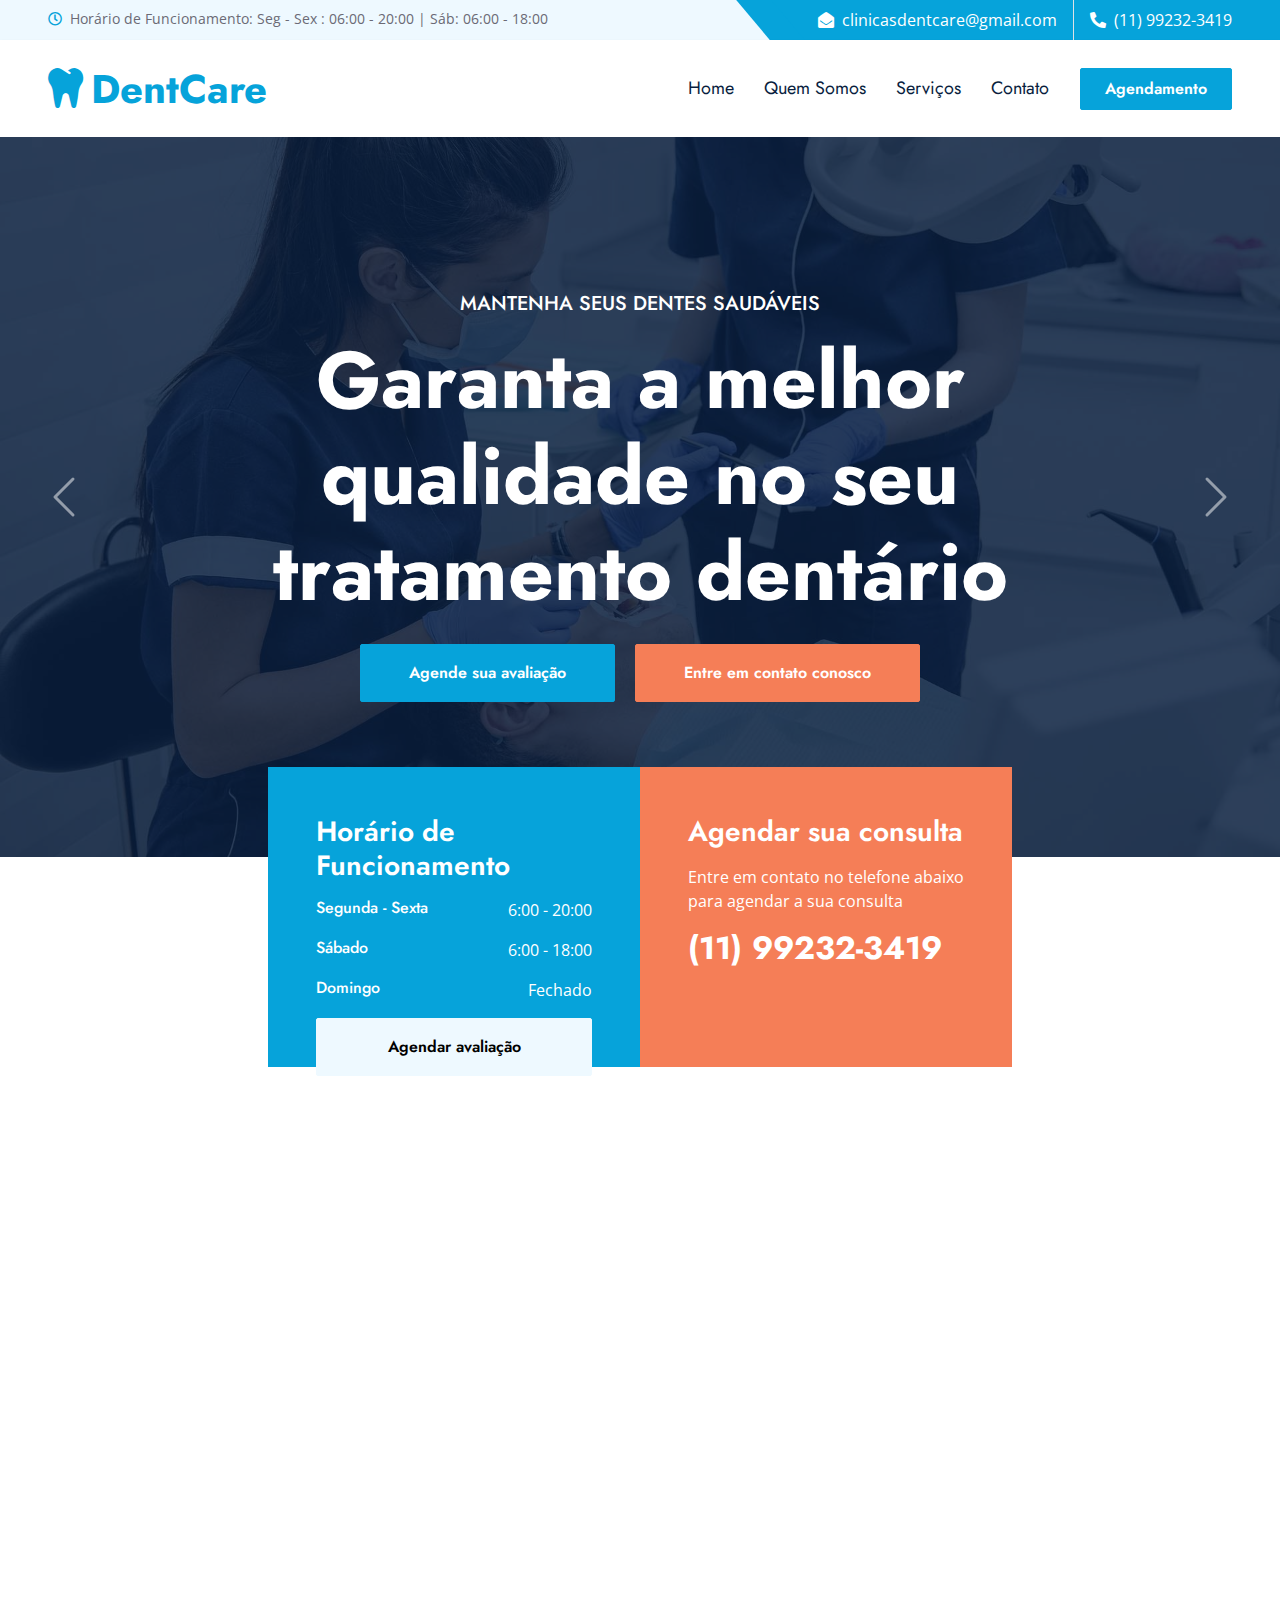
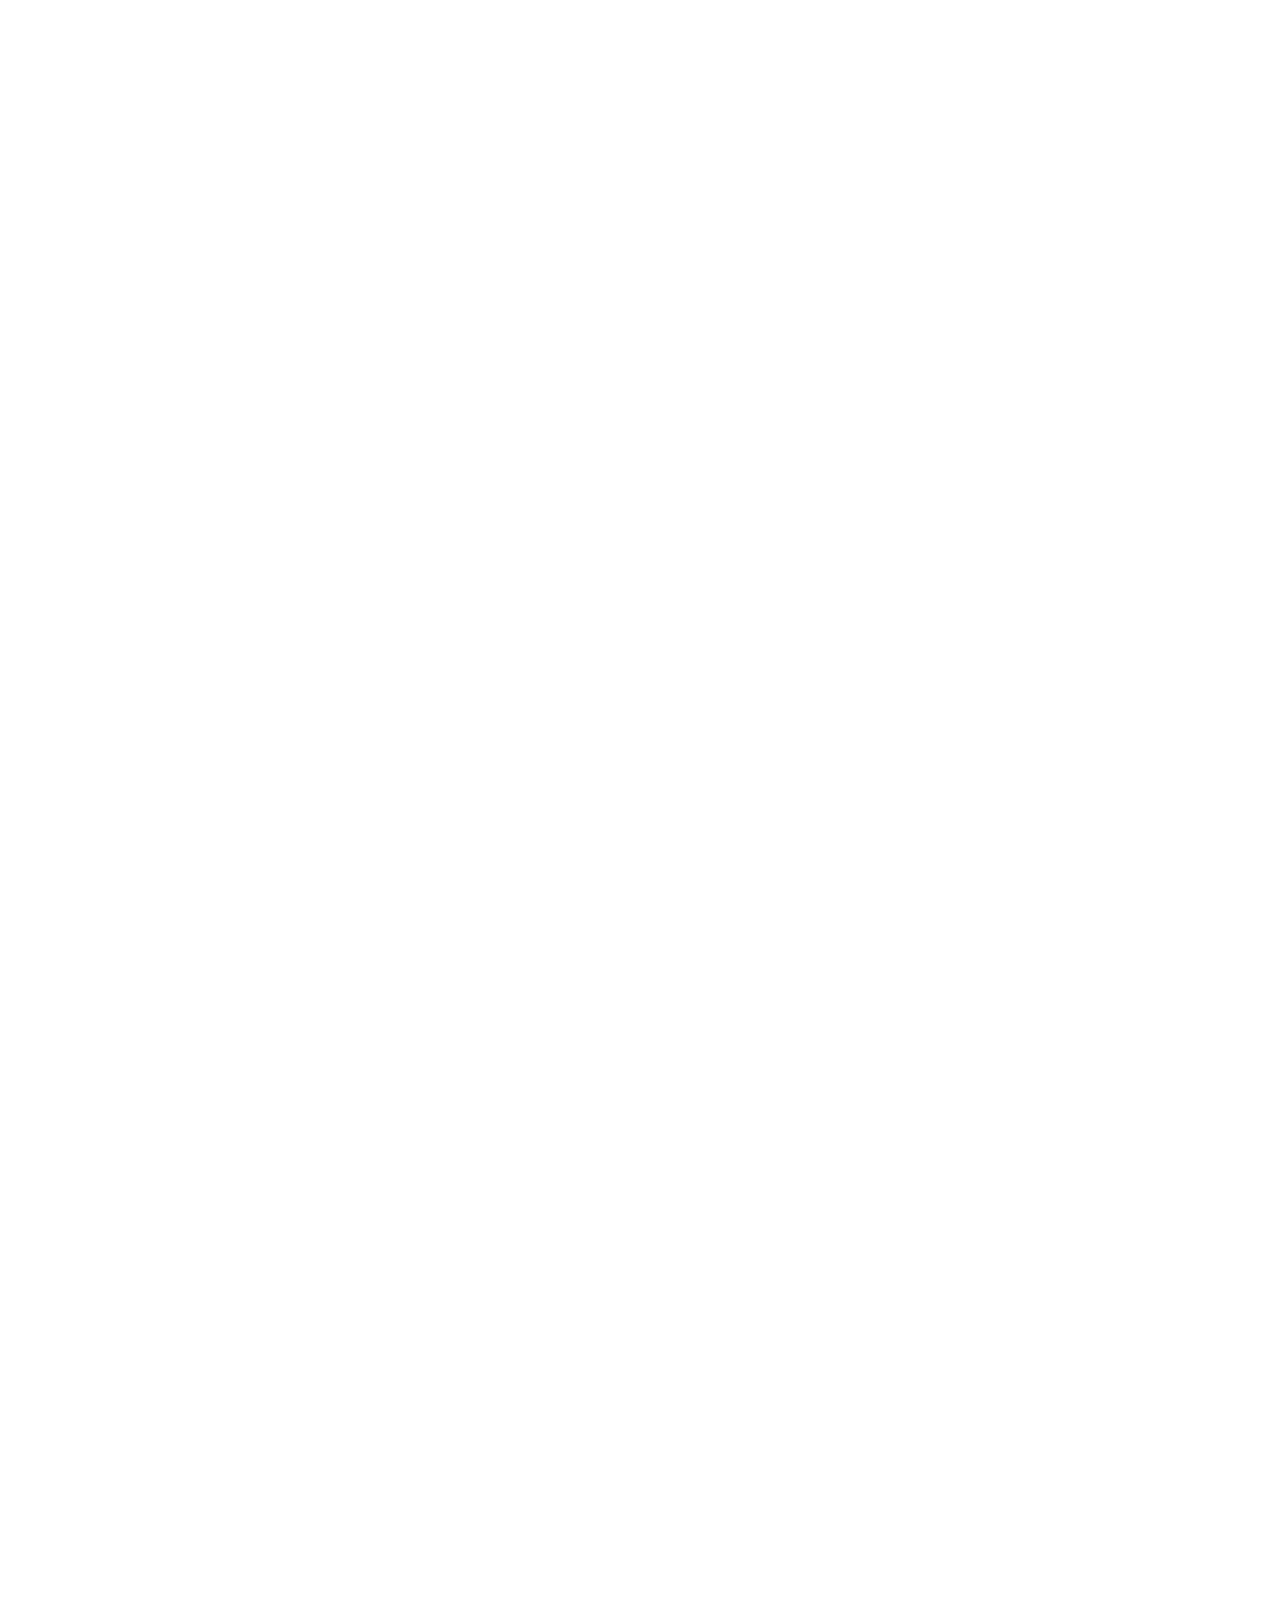
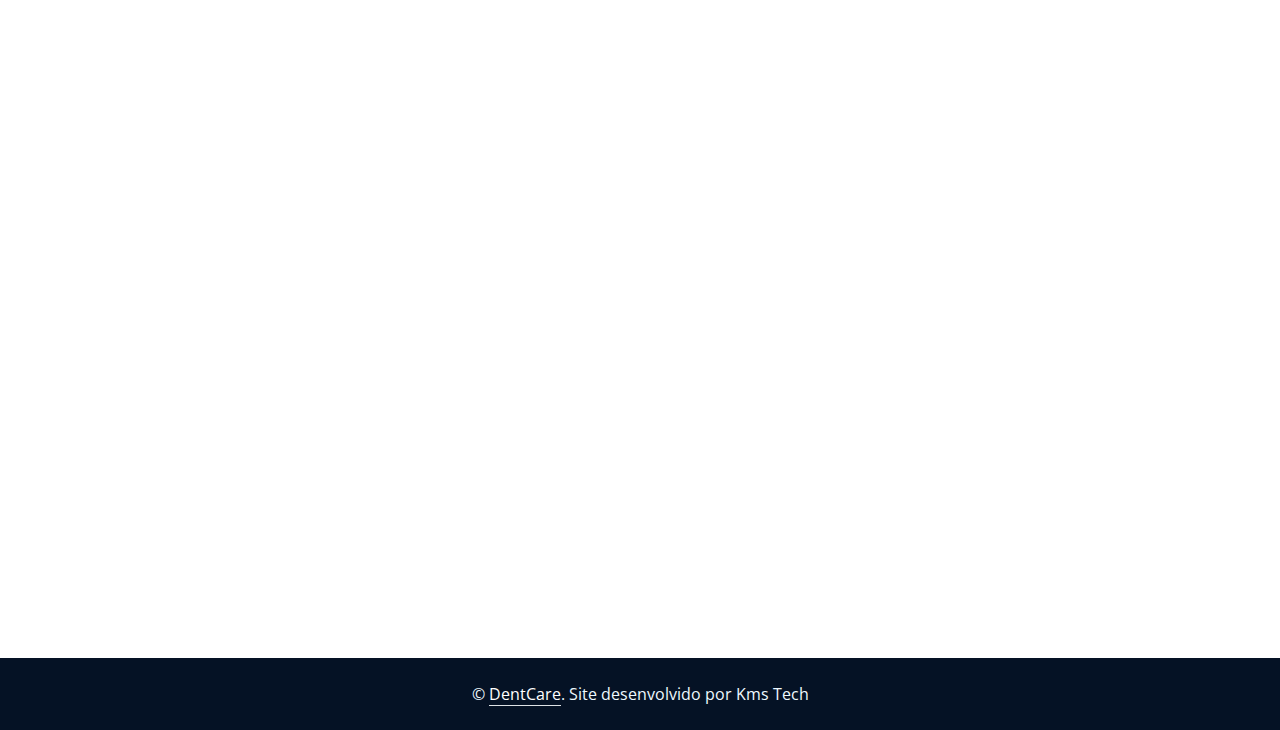
==== index.html @ 5cb548e7 "primeiro projeto" ====
<!DOCTYPE html>
<html lang="en">

<head>
    <meta charset="utf-8">
    <title>DentCare - Clínica Odontológica</title>
    <meta content="width=device-width, initial-scale=1.0" name="viewport">
    <meta content="Free HTML Templates" name="keywords">
    <meta content="Free HTML Templates" name="description">

    <!-- Favicon -->
    <link href="img/favicon.ico" rel="icon">

    <!-- Google Web Fonts -->
    <link rel="preconnect" href="https://fonts.gstatic.com">
    <link
        href="https://fonts.googleapis.com/css2?family=Jost:wght@500;600;700&family=Open+Sans:wght@400;600&display=swap"
        rel="stylesheet">

    <!-- Icon Font Stylesheet -->
    <link href="https://cdnjs.cloudflare.com/ajax/libs/font-awesome/5.10.0/css/all.min.css" rel="stylesheet">
    <link href="https://cdn.jsdelivr.net/npm/bootstrap-icons@1.4.1/font/bootstrap-icons.css" rel="stylesheet">

    <!-- Libraries Stylesheet -->
    <link href="lib/owlcarousel/assets/owl.carousel.min.css" rel="stylesheet">
    <link href="lib/animate/animate.min.css" rel="stylesheet">
    <link href="lib/tempusdominus/css/tempusdominus-bootstrap-4.min.css" rel="stylesheet" />
    <link href="lib/twentytwenty/twentytwenty.css" rel="stylesheet" />

    <!-- Customized Bootstrap Stylesheet -->
    <link href="css/bootstrap.min.css" rel="stylesheet">

    <!-- Template Stylesheet -->
    <link href="css/style.css" rel="stylesheet">
</head>

<body>
    <!-- Spinner Start -->
    <div id="spinner"
        class="show bg-white position-fixed translate-middle w-100 vh-100 top-50 start-50 d-flex align-items-center justify-content-center">
        <div class="spinner-grow text-primary m-1" role="status">
            <span class="sr-only">Loading...</span>
        </div>
        <div class="spinner-grow text-dark m-1" role="status">
            <span class="sr-only">Loading...</span>
        </div>
        <div class="spinner-grow text-secondary m-1" role="status">
            <span class="sr-only">Loading...</span>
        </div>
    </div>
    <!-- Spinner End -->


    <!-- Topbar Start -->
    <div class="container-fluid bg-light ps-5 pe-0 d-none d-lg-block">
        <div class="row gx-0">
            <div class="col-md-6 text-center text-lg-start mb-2 mb-lg-0">
                <div class="d-inline-flex align-items-center">
                    <small class="py-2"><i class="far fa-clock text-primary me-2"></i>Horário de Funcionamento: Seg -
                        Sex : 06:00 - 20:00 | Sáb: 06:00 - 18:00 </small>
                </div>
            </div>
            <div class="col-md-6 text-center text-lg-end">
                <div class="position-relative d-inline-flex align-items-center bg-primary text-white top-shape px-5">
                    <div class="me-3 pe-3 border-end py-2">
                        <p class="m-0"><i class="fa fa-envelope-open me-2"></i>clinicasdentcare@gmail.com</p>
                    </div>
                    <div class="py-2">
                        <p class="m-0"><i class="fa fa-phone-alt me-2"></i>(11) 99232-3419</p>
                    </div>
                </div>
            </div>
        </div>
    </div>
    <!-- Topbar End -->


    <!-- Navbar Start -->
    <nav class="navbar navbar-expand-lg bg-white navbar-light shadow-sm px-5 py-3 py-lg-0">
        <a href="index.html" class="navbar-brand p-0">
            <h1 class="m-0 text-primary"><i class="fa fa-tooth me-2"></i>DentCare</h1>
        </a>
        <button class="navbar-toggler" type="button" data-bs-toggle="collapse" data-bs-target="#navbarCollapse">
            <span class="navbar-toggler-icon"></span>
        </button>
        <div class="collapse navbar-collapse" id="navbarCollapse">
            <div class="navbar-nav ms-auto py-0">
                <a href="index.html" class="nav-item nav-link">Home</a>
                <a href="quemsomos.html" class="nav-item nav-link active">Quem Somos</a>
                <a href="servicos.html" class="nav-item nav-link">Serviços</a>
                <a href="contato.html" class="nav-item nav-link">Contato</a>
            </div>
            <a href="agendamento.html" class="btn btn-primary py-2 px-4 ms-3">Agendamento</a>
        </div>
    </nav>
    <!-- Navbar End -->


    <!-- Full Screen Search Start -->
    <div class="modal fade" id="searchModal" tabindex="-1">
        <div class="modal-dialog modal-fullscreen">
            <div class="modal-content" style="background: rgba(9, 30, 62, .7);">
                <div class="modal-header border-0">
                    <button type="button" class="btn bg-white btn-close" data-bs-dismiss="modal"
                        aria-label="Close"></button>
                </div>
                <div class="modal-body d-flex align-items-center justify-content-center">
                    <div class="input-group" style="max-width: 600px;">
                        <input type="text" class="form-control bg-transparent border-primary p-3"
                            placeholder="Type search keyword">
                        <button class="btn btn-primary px-4"><i class="bi bi-search"></i></button>
                    </div>
                </div>
            </div>
        </div>
    </div>
    <!-- Full Screen Search End -->


    <!-- Carousel Start -->
    <div class="container-fluid p-0">
        <div id="header-carousel" class="carousel slide carousel-fade" data-bs-ride="carousel">
            <div class="carousel-inner">
                <div class="carousel-item active">
                    <img class="w-100" src="img/carousel-1.jpg" alt="Image">
                    <div class="carousel-caption d-flex flex-column align-items-center justify-content-center">
                        <div class="p-3" style="max-width: 900px;">
                            <h5 class="text-white text-uppercase mb-3 animated slideInDown">Mantenha seus dentes
                                saudáveis</h5>
                            <h1 class="display-1 text-white mb-md-4 animated zoomIn">Garanta a melhor qualidade no seu
                                tratamento dentário</h1>
                            <a href="agendamento.html"
                                class="btn btn-primary py-md-3 px-md-5 me-3 animated slideInLeft">Agende sua avaliação
                            </a>
                            <a href="./contato.html" class="btn btn-secondary py-md-3 px-md-5 animated slideInRight">Entre em contato
                                conosco</a>
                        </div>
                    </div>
                </div>
                <div class="carousel-item">
                    <img class="w-100" src="img/carousel-2.jpg" alt="Image">
                    <div class="carousel-caption d-flex flex-column align-items-center justify-content-center">
                        <div class="p-3" style="max-width: 900px;">
                            <h5 class="text-white text-uppercase mb-3 animated slideInDown">Seu sorriso é a nossa
                                prioridade!</h5>
                            <h1 class="display-1 text-white mb-md-4 animated zoomIn">Leve uma vida mais plena e repleta
                                de bem-estar e saúde</h1>
                            <a href="agendamento.html"
                                class="btn btn-primary py-md-3 px-md-5 me-3 animated slideInLeft">Agende sua
                                avaliação</a>
                            <a href="./contato.html" class="btn btn-secondary py-md-3 px-md-5 animated slideInRight">Entre em contato
                                conosco</a>
                        </div>
                    </div>
                </div>
            </div>
            <button class="carousel-control-prev" type="button" data-bs-target="#header-carousel" data-bs-slide="prev">
                <span class="carousel-control-prev-icon" aria-hidden="true"></span>
                <span class="visually-hidden">Previous</span>
            </button>
            <button class="carousel-control-next" type="button" data-bs-target="#header-carousel" data-bs-slide="next">
                <span class="carousel-control-next-icon" aria-hidden="true"></span>
                <span class="visually-hidden">Next</span>
            </button>
        </div>
    </div>
    <!-- Carousel End -->


    <!-- Banner Start -->
    <div class="container-fluid banner mb-5">
        <div class="container">
            <div class="row gx-0">
                <div class="col-lg-4 wow zoomIn" data-wow-delay="0.1s">
                    <div class="bg-primary d-flex flex-column p-5" style="height: 300px;">
                        <h3 class="text-white mb-3">Horário de Funcionamento</h3>
                        <div class="d-flex justify-content-between text-white mb-3">
                            <h6 class="text-white mb-0">Segunda - Sexta</h6>
                            <p class="mb-0"> 6:00 - 20:00</p>
                        </div>
                        <div class="d-flex justify-content-between text-white mb-3">
                            <h6 class="text-white mb-0">Sábado</h6>
                            <p class="mb-0"> 6:00 - 18:00</p>
                        </div>
                        <div class="d-flex justify-content-between text-white mb-3">
                            <h6 class="text-white mb-0">Domingo</h6>
                            <p class="mb-0"> Fechado</p>
                        </div>
                        <a class="btn btn-light py-md-3 px-md-5 animated slideInRight" href="">Agendar avaliação</a>
                    </div>
                </div>

                <div class="col-lg-4 wow zoomIn" data-wow-delay="0.6s">
                    <div class="bg-secondary d-flex flex-column p-5" style="height: 300px;">
                        <h3 class="text-white mb-3">Agendar sua consulta</h3>
                        <p class="text-white">
                            Entre em contato no telefone abaixo
                            para agendar a sua consulta</p>
                        <h2 class="text-white mb-0">(11) 99232-3419</h2>
                    </div>
                </div>
            </div>
        </div>
    </div>
    <!-- Banner Start -->










    



    <!-- Offer Start -->
    <div class="container-fluid bg-offer my-5 py-5 wow fadeInUp" data-wow-delay="0.1s">
        <div class="container py-5">
            <div class="row justify-content-center">
                <div class="col-lg-7 wow zoomIn" data-wow-delay="0.6s">
                    <div class="offer-text text-center rounded p-5">
                        <h1 class="display-5 text-white">Qual a importância de realizar uma avaliação odontológica?
                        </h1>
                        <p class="text-white mb-4">A avaliação odontológica é importante, pois ela consegue diagnosticar
                            cáries, gengivites, tumores, cistos, doenças periodontais, problemas ósseos e até câncer
                            bucal e outras lesões.

                            Além disso, também é possível verificar a necessidade de utilização de aparelho ortodôntico
                            e restaurações. É durante a consulta que o profissional poderá avaliar
                            como são cuidados de higiene bucal do paciente e quais medidas adicionais devem ser tomadas.
                        </p>
                        <a href="agendamento.html" class="btn btn-dark py-3 px-5 me-3">Agendar Avaliação</a>
                        <a href="servicos.html" class="btn btn-light py-3 px-5">Nossos Serviços</a>
                    </div>
                </div>
            </div>
        </div>
    </div>
    <!-- Offer End -->





    <!-- Testimonial Start -->
    <div class="container-fluid bg-primary bg-testimonial py-5 my-5 wow fadeInUp" data-wow-delay="0.1s">
        <div class="container py-5">
            <div class="row justify-content-center">
                <div class="col-lg-7">
                    <div class="owl-carousel testimonial-carousel rounded p-5 wow zoomIn" data-wow-delay="0.6s">
                        <div class="testimonial-item text-center text-white">
                            <img class="img-fluid mx-auto rounded mb-4" src="img/testimonial-1.jpg" alt="">
                            <p class="fs-5">O atendimento que recebi foi muito satisfatório.</p>
                            <hr class="mx-auto w-25">
                            <h4 class="text-white mb-0">Marisa Marques</h4>
                        </div>
                        <div class="testimonial-item text-center text-white">
                            <img class="img-fluid mx-auto rounded mb-4" src="img/testimonial-2.jpg" alt="">
                            <p class="fs-5">Fiz um procedimento de clareamento e adorei o resultado.</p>
                            <hr class="mx-auto w-25">
                            <h4 class="text-white mb-0">Bruna Ferreira</h4>
                        </div>
                    </div>
                </div>
            </div>
        </div>
    </div>
    <!-- Testimonial End -->


    <!-- Team Start -->
    <div class="container-fluid py-5">
        <div class="container">
            <div class="row g-5">
                <div class="col-lg-4 wow slideInUp" data-wow-delay="0.1s">
                    <div class="section-title bg-light rounded h-100 p-5">
                        <h5 class="position-relative d-inline-block text-primary text-uppercase">Nossos Dentistas</h5>
                        <h4 class="display-6 mb-4">Equipe qualificada e profissinal.
                        </h4>
                        <a href="agendamento.html" class="btn btn-primary py-3 px-5">Agendar Avaliação</a>
                    </div>
                </div>
                <div class="col-lg-4 wow slideInUp" data-wow-delay="0.3s">
                    <div class="team-item">
                        <div class="position-relative rounded-top" style="z-index: 1;">
                            <img class="img-fluid rounded-top w-100" src="img/team-1.jpg" alt="">
                            <div
                                class="position-absolute top-100 start-50 translate-middle bg-light rounded p-2 d-flex">
                                <a class="btn btn-primary btn-square m-1" href="#"><i
                                        class="fab fa-twitter fw-normal"></i></a>
                                <a class="btn btn-primary btn-square m-1" href="#"><i
                                        class="fab fa-facebook-f fw-normal"></i></a>
                                <a class="btn btn-primary btn-square m-1" href="#"><i
                                        class="fab fa-linkedin-in fw-normal"></i></a>
                                <a class="btn btn-primary btn-square m-1" href="#"><i
                                        class="fab fa-instagram fw-normal"></i></a>
                            </div>
                        </div>
                        <div class="team-text position-relative bg-light text-center rounded-bottom p-4 pt-5">
                            <h4 class="mb-2">Dr. Andé S. Baltieri</h4>
                            <p class="text-primary mb-0">CROSP: 77777</p>
                        </div>
                    </div>
                </div>
                <div class="col-lg-4 wow slideInUp" data-wow-delay="0.6s">
                    <div class="team-item">
                        <div class="position-relative rounded-top" style="z-index: 1;">
                            <img class="img-fluid rounded-top w-100" src="img/team-2.jpg" alt="">
                            <div
                                class="position-absolute top-100 start-50 translate-middle bg-light rounded p-2 d-flex">
                                <a class="btn btn-primary btn-square m-1" href="#"><i
                                        class="fab fa-twitter fw-normal"></i></a>
                                <a class="btn btn-primary btn-square m-1" href="#"><i
                                        class="fab fa-facebook-f fw-normal"></i></a>
                                <a class="btn btn-primary btn-square m-1" href="#"><i
                                        class="fab fa-linkedin-in fw-normal"></i></a>
                                <a class="btn btn-primary btn-square m-1" href="#"><i
                                        class="fab fa-instagram fw-normal"></i></a>
                            </div>
                        </div>
                        <div class="team-text position-relative bg-light text-center rounded-bottom p-4 pt-5">
                            <h4 class="mb-2">Dra. Livia R. Cruz</h4>
                            <p class="text-primary mb-0">CROSP: 77777</p>
                        </div>
                    </div>
                </div>


                <div class="col-lg-4 wow slideInUp" data-wow-delay="0.6s">
                    <div class="team-item">
                        <div class="position-relative rounded-top" style="z-index: 1;">
                            <img class="img-fluid rounded-top w-100" src="img/team-5.jpg" alt="">
                            <div
                                class="position-absolute top-100 start-50 translate-middle bg-light rounded p-2 d-flex">
                                <a class="btn btn-primary btn-square m-1" href="#"><i
                                        class="fab fa-twitter fw-normal"></i></a>
                                <a class="btn btn-primary btn-square m-1" href="#"><i
                                        class="fab fa-facebook-f fw-normal"></i></a>
                                <a class="btn btn-primary btn-square m-1" href="#"><i
                                        class="fab fa-linkedin-in fw-normal"></i></a>
                                <a class="btn btn-primary btn-square m-1" href="#"><i
                                        class="fab fa-instagram fw-normal"></i></a>
                            </div>
                        </div>
                        <div class="team-text position-relative bg-light text-center rounded-bottom p-4 pt-5">
                            <h4 class="mb-2">Dr. Antônio O. Jaffet</h4>
                            <p class="text-primary mb-0">CROSP: 77777
                            </p>
                        </div>
                    </div>
                </div>
            </div>
        </div>
    </div>
    <!-- Team End -->
    <br>
    <br>
    <br>
    <br>

    <!-- Footer Start -->
    <div class="container-fluid bg-dark text-light py-5 wow fadeInUp" data-wow-delay="0.3s" style="margin-top: -75px;">
        <div class="container pt-5">
            <div class="row g-5 pt-4">
                <div class="col-lg-3 col-md-6">
                    <h4 class="text-white mb-4">Links Rápidos</h4>
                    <div class="d-flex flex-column justify-content-start">
                        <a class="text-light mb-2" href="./index.html"><i
                                class="bi bi-arrow-right text-primary me-2"></i>Home</a>
                        <a class="text-light mb-2" href="./quemsomos.html"><i
                                class="bi bi-arrow-right text-primary me-2"></i>Quem
                            Somos</a>
                        <a class="text-light mb-2" href="servicos.html"><i
                                class="bi bi-arrow-right text-primary me-2"></i>Serviços</a>
                        <a class="text-light" href="contato.html"><i
                                class="bi bi-arrow-right text-primary me-2"></i>Contato</a>
                    </div>
                </div>
                <div class="col-lg-3 col-md-6">
                    <h4 class="text-white mb-4">Visite Nosso Consultório</h4>
                    <p class="mb-2"><i class="bi bi-geo-alt text-primary me-2"></i>R. Marechal Deodoro, 456
                        São Paulo – SP</p>
                    <p class="mb-2"><i class="bi bi-envelope-open text-primary me-2"></i>clinicasdentcare@gmail.com
                    </p>
                    <p class="mb-0"><i class="bi bi-telephone text-primary me-2"></i>(11) 99232-3419
                    </p>
                </div>
                <div class="col-lg-3 col-md-6">
                    <h4 class="text-white mb-4">Nossas Redes Sociais</h4>
                    <div class="d-flex">
                        <a class="btn btn-lg btn-primary btn-lg-square rounded me-2" href="#"><i
                                class="fab fa-twitter fw-normal"></i></a>
                        <a class="btn btn-lg btn-primary btn-lg-square rounded me-2" href="#"><i
                                class="fab fa-facebook-f fw-normal"></i></a>
                        <a class="btn btn-lg btn-primary btn-lg-square rounded me-2" href="#"><i
                                class="fab fa-linkedin-in fw-normal"></i></a>
                        <a class="btn btn-lg btn-primary btn-lg-square rounded" href="#"><i
                                class="fab fa-instagram fw-normal"></i></a>
                    </div>
                </div>
            </div>
        </div>
    </div>
    <div class="container-fluid text-light py-4" style="background: #051225;">
        <div class="container">
            <div class="row g-0">
                <div class="col-md-6 text-center text-md-start">
                    <p class="mb-md-0">&copy; <a class="text-white border-bottom" href="#">DentCare</a>. Site
                        desenvolvido por Kms Tech</p>
                </div>

            </div>
        </div>
    </div>
    <!-- Footer End -->


    <!-- Back to Top -->
    <a href="#" class="btn btn-lg btn-primary btn-lg-square rounded back-to-top"><i class="bi bi-arrow-up"></i></a>


    <!-- JavaScript Libraries -->
    <script src="https://code.jquery.com/jquery-3.4.1.min.js"></script>
    <script src="https://cdn.jsdelivr.net/npm/bootstrap@5.0.0/dist/js/bootstrap.bundle.min.js"></script>
    <script src="lib/wow/wow.min.js"></script>
    <script src="lib/easing/easing.min.js"></script>
    <script src="lib/waypoints/waypoints.min.js"></script>
    <script src="lib/owlcarousel/owl.carousel.min.js"></script>
    <script src="lib/tempusdominus/js/moment.min.js"></script>
    <script src="lib/tempusdominus/js/moment-timezone.min.js"></script>
    <script src="lib/tempusdominus/js/tempusdominus-bootstrap-4.min.js"></script>
    <script src="lib/twentytwenty/jquery.event.move.js"></script>
    <script src="lib/twentytwenty/jquery.twentytwenty.js"></script>

    <!-- Template Javascript -->
    <script src="js/main.js"></script>
</body>

</html>
---- lib/twentytwenty/twentytwenty.css ----
.twentytwenty-horizontal .twentytwenty-handle:before, .twentytwenty-horizontal .twentytwenty-handle:after, .twentytwenty-vertical .twentytwenty-handle:before, .twentytwenty-vertical .twentytwenty-handle:after {
  content: " ";
  display: block;
  background: white;
  position: absolute;
  z-index: 30;
  -webkit-box-shadow: 0px 0px 12px rgba(51, 51, 51, 0.5);
  -moz-box-shadow: 0px 0px 12px rgba(51, 51, 51, 0.5);
  box-shadow: 0px 0px 12px rgba(51, 51, 51, 0.5); }

.twentytwenty-horizontal .twentytwenty-handle:before, .twentytwenty-horizontal .twentytwenty-handle:after {
  width: 3px;
  height: 9999px;
  left: 50%;
  margin-left: -1.5px; }

.twentytwenty-vertical .twentytwenty-handle:before, .twentytwenty-vertical .twentytwenty-handle:after {
  width: 9999px;
  height: 3px;
  top: 50%;
  margin-top: -1.5px; }

.twentytwenty-before-label, .twentytwenty-after-label, .twentytwenty-overlay {
  position: absolute;
  top: 0;
  width: 100%;
  height: 100%; }

.twentytwenty-before-label, .twentytwenty-after-label, .twentytwenty-overlay {
  -webkit-transition-duration: 0.5s;
  -moz-transition-duration: 0.5s;
  transition-duration: 0.5s; }

.twentytwenty-before-label, .twentytwenty-after-label {
  -webkit-transition-property: opacity;
  -moz-transition-property: opacity;
  transition-property: opacity; }

.twentytwenty-before-label:before, .twentytwenty-after-label:before {
  color: white;
  font-size: 13px;
  letter-spacing: 0.1em; }

.twentytwenty-before-label:before, .twentytwenty-after-label:before {
  position: absolute;
  background: rgba(255, 255, 255, 0.2);
  line-height: 38px;
  padding: 0 20px;
  -webkit-border-radius: 2px;
  -moz-border-radius: 2px;
  border-radius: 2px; }

.twentytwenty-horizontal .twentytwenty-before-label:before, .twentytwenty-horizontal .twentytwenty-after-label:before {
  top: 50%;
  margin-top: -19px; }

.twentytwenty-vertical .twentytwenty-before-label:before, .twentytwenty-vertical .twentytwenty-after-label:before {
  left: 50%;
  margin-left: -45px;
  text-align: center;
  width: 90px; }

.twentytwenty-left-arrow, .twentytwenty-right-arrow, .twentytwenty-up-arrow, .twentytwenty-down-arrow {
  width: 0;
  height: 0;
  border: 6px inset transparent;
  position: absolute; }

.twentytwenty-left-arrow, .twentytwenty-right-arrow {
  top: 50%;
  margin-top: -6px; }

.twentytwenty-up-arrow, .twentytwenty-down-arrow {
  left: 50%;
  margin-left: -6px; }

.twentytwenty-container {
  -webkit-box-sizing: content-box;
  -moz-box-sizing: content-box;
  box-sizing: content-box;
  z-index: 0;
  overflow: hidden;
  position: relative;
  -webkit-user-select: none;
  -moz-user-select: none;
  -ms-user-select: none; }
  .twentytwenty-container img {
    max-width: 100%;
    position: absolute;
    top: 0;
    display: block; }
  .twentytwenty-container.active .twentytwenty-overlay, .twentytwenty-container.active :hover.twentytwenty-overlay {
    background: rgba(0, 0, 0, 0); }
    .twentytwenty-container.active .twentytwenty-overlay .twentytwenty-before-label,
    .twentytwenty-container.active .twentytwenty-overlay .twentytwenty-after-label, .twentytwenty-container.active :hover.twentytwenty-overlay .twentytwenty-before-label,
    .twentytwenty-container.active :hover.twentytwenty-overlay .twentytwenty-after-label {
      opacity: 0; }
  .twentytwenty-container * {
    -webkit-box-sizing: content-box;
    -moz-box-sizing: content-box;
    box-sizing: content-box; }

.twentytwenty-before-label {
  opacity: 0; }
  .twentytwenty-before-label:before {
    content: attr(data-content); }

.twentytwenty-after-label {
  opacity: 0; }
  .twentytwenty-after-label:before {
    content: attr(data-content); }

.twentytwenty-horizontal .twentytwenty-before-label:before {
  left: 10px; }

.twentytwenty-horizontal .twentytwenty-after-label:before {
  right: 10px; }

.twentytwenty-vertical .twentytwenty-before-label:before {
  top: 10px; }

.twentytwenty-vertical .twentytwenty-after-label:before {
  bottom: 10px; }

.twentytwenty-overlay {
  -webkit-transition-property: background;
  -moz-transition-property: background;
  transition-property: background;
  background: rgba(0, 0, 0, 0);
  z-index: 25; }
  .twentytwenty-overlay:hover {
    background: rgba(0, 0, 0, 0.5); }
    .twentytwenty-overlay:hover .twentytwenty-after-label {
      opacity: 1; }
    .twentytwenty-overlay:hover .twentytwenty-before-label {
      opacity: 1; }

.twentytwenty-before {
  z-index: 20; }

.twentytwenty-after {
  z-index: 10; }

.twentytwenty-handle {
  height: 38px;
  width: 38px;
  position: absolute;
  left: 50%;
  top: 50%;
  margin-left: -22px;
  margin-top: -22px;
  border: 3px solid white;
  -webkit-border-radius: 1000px;
  -moz-border-radius: 1000px;
  border-radius: 1000px;
  -webkit-box-shadow: 0px 0px 12px rgba(51, 51, 51, 0.5);
  -moz-box-shadow: 0px 0px 12px rgba(51, 51, 51, 0.5);
  box-shadow: 0px 0px 12px rgba(51, 51, 51, 0.5);
  z-index: 40;
  cursor: pointer; }

.twentytwenty-horizontal .twentytwenty-handle:before {
  bottom: 50%;
  margin-bottom: 22px;
  -webkit-box-shadow: 0 3px 0 white, 0px 0px 12px rgba(51, 51, 51, 0.5);
  -moz-box-shadow: 0 3px 0 white, 0px 0px 12px rgba(51, 51, 51, 0.5);
  box-shadow: 0 3px 0 white, 0px 0px 12px rgba(51, 51, 51, 0.5); }
.twentytwenty-horizontal .twentytwenty-handle:after {
  top: 50%;
  margin-top: 22px;
  -webkit-box-shadow: 0 -3px 0 white, 0px 0px 12px rgba(51, 51, 51, 0.5);
  -moz-box-shadow: 0 -3px 0 white, 0px 0px 12px rgba(51, 51, 51, 0.5);
  box-shadow: 0 -3px 0 white, 0px 0px 12px rgba(51, 51, 51, 0.5); }

.twentytwenty-vertical .twentytwenty-handle:before {
  left: 50%;
  margin-left: 22px;
  -webkit-box-shadow: 3px 0 0 white, 0px 0px 12px rgba(51, 51, 51, 0.5);
  -moz-box-shadow: 3px 0 0 white, 0px 0px 12px rgba(51, 51, 51, 0.5);
  box-shadow: 3px 0 0 white, 0px 0px 12px rgba(51, 51, 51, 0.5); }
.twentytwenty-vertical .twentytwenty-handle:after {
  right: 50%;
  margin-right: 22px;
  -webkit-box-shadow: -3px 0 0 white, 0px 0px 12px rgba(51, 51, 51, 0.5);
  -moz-box-shadow: -3px 0 0 white, 0px 0px 12px rgba(51, 51, 51, 0.5);
  box-shadow: -3px 0 0 white, 0px 0px 12px rgba(51, 51, 51, 0.5); }

.twentytwenty-left-arrow {
  border-right: 6px solid white;
  left: 50%;
  margin-left: -17px; }

.twentytwenty-right-arrow {
  border-left: 6px solid white;
  right: 50%;
  margin-right: -17px; }

.twentytwenty-up-arrow {
  border-bottom: 6px solid white;
  top: 50%;
  margin-top: -17px; }

.twentytwenty-down-arrow {
  border-top: 6px solid white;
  bottom: 50%;
  margin-bottom: -17px; }
---- css/style.css ----
/********** Template CSS **********/
:root {
    --primary: #06A3DA;
    --secondary: #F57E57;
    --light: #EEF9FF;
    --dark: #091E3E;
}

h1,
h2,
.font-weight-bold {
    font-weight: 700 !important;
}

h3,
h4,
.font-weight-semi-bold {
    font-weight: 600 !important;
}

h5,
h6,
.font-weight-medium {
    font-weight: 500 !important;
}

.btn {
    font-family: 'Jost', sans-serif;
    font-weight: 600;
    transition: .5s;
}

.btn-primary,
.btn-secondary {
    color: #FFFFFF;
}

.btn-primary:hover {
    background: var(--secondary);
    border-color: var(--secondary);
}

.btn-secondary:hover {
    background: var(--primary);
    border-color: var(--primary);
}

.btn-square {
    width: 36px;
    height: 36px;
}

.btn-sm-square {
    width: 28px;
    height: 28px;
}

.btn-lg-square {
    width: 46px;
    height: 46px;
}

.btn-square,
.btn-sm-square,
.btn-lg-square {
    padding-left: 0;
    padding-right: 0;
    text-align: center;
}

#spinner {
    opacity: 0;
    visibility: hidden;
    transition: opacity .5s ease-out, visibility 0s linear .5s;
    z-index: 99999;
}

#spinner.show {
    transition: opacity .5s ease-out, visibility 0s linear 0s;
    visibility: visible;
    opacity: 1;
}

.back-to-top {
    position: fixed;
    display: none;
    right: 45px;
    bottom: 45px;
    z-index: 99;
}

.top-shape::before {
    position: absolute;
    content: "";
    width: 35px;
    height: 100%;
    top: 0;
    left: -17px;
    background: var(--primary);
    transform: skew(40deg);
}

.navbar-light .navbar-nav .nav-link {
    font-family: 'Jost', sans-serif;
    padding: 35px 15px;
    font-size: 18px;
    color: var(--dark);
    outline: none;
    transition: .5s;
}

.sticky-top.navbar-light .navbar-nav .nav-link {
    padding: 20px 15px;
}

.navbar-light .navbar-nav .nav-link:hover,
.navbar-light .navbar-nav .nav-link.active {
    color: var(--dark);
}

@media (max-width: 991.98px) {
    .navbar-light .navbar-nav .nav-link,
    .sticky-top.navbar-light .navbar-nav .nav-link {
        padding: 10px 0;
    }
}

.carousel-caption {
    top: 0;
    left: 0;
    right: 0;
    bottom: 0;
    background: rgba(9, 30, 62, .85);
    z-index: 1;
}

@media (max-width: 576px) {
    .carousel-caption h5 {
        font-size: 14px;
        font-weight: 500 !important;
    }

    .carousel-caption h1 {
        font-size: 30px;
        font-weight: 600 !important;
    }
}

.carousel-control-prev,
.carousel-control-next {
    width: 10%;
}

.carousel-control-prev-icon,
.carousel-control-next-icon {
    width: 3rem;
    height: 3rem;
}

@media (min-width: 991.98px) {
    .banner {
        position: relative;
        margin-top: -90px;
        z-index: 1;
    }
}


}

.section-title h5::after {
    position: absolute;
    content: "";
    width: 15px;
    height: 3px;
    right: -75px;
    bottom: 11px;
    background: var(--secondary);
}

.twentytwenty-wrapper {
    height: 100%;
}

.hero-header {
    background: linear-gradient(rgba(9, 30, 62, .85), rgba(9, 30, 62, .85)), url(../img/carousel-1.jpg) center center no-repeat;
    background-size: cover;
}

.bg-appointment {
    background: linear-gradient(rgba(9, 30, 62, .85), rgba(9, 30, 62, .85)), url(../img/carousel-1.jpg) center center no-repeat;
    background-size: cover;
}

.appointment-form {
    background: rgba(6, 163, 218, .7);
}

.service-item img,
.service-item .bg-light,
.service-item .bg-light h5,
.team-item .team-text {
    transition: .5s;
}

.service-item:hover img {
    transform: scale(1.15);
}

.team-item .team-text::after,
.service-item .bg-light::after {
    position: absolute;
    content: "";
    top: 50%;
    bottom: 0;
    left: 15px;
    right: 15px;
    border-radius:100px / 15px;
    box-shadow: 0 0 15px rgba(0, 0, 0, .7);
    opacity: 0;
    transition: .5s;
    z-index: -1;
}

.team-item:hover .team-text::after,
.service-item:hover .bg-light::after {
    opacity: 1;
}

.bg-offer {
    background:url(../img/carousel-1.jpg) center center no-repeat;
    background-size: cover;
}

.offer-text {
    background: rgba(6, 163, 218, .85);
}

.price-carousel .owl-nav {
    position: absolute;
    width: calc(100% + 45px);
    height: 45px;
    top: calc(50% - 22.5px);
    left: -22.5px;
    display: flex;
    justify-content: space-between;
    opacity: 0;
    transition: .5s;
}

.price-carousel:hover .owl-nav {
    opacity: 1;
}

.price-carousel .owl-nav .owl-prev,
.price-carousel .owl-nav .owl-next {
    position: relative;
    width: 45px;
    height: 45px;
    display: flex;
    align-items: center;
    justify-content: center;
    color: #FFFFFF;
    background: var(--primary);
    border-radius: 2px;
    font-size: 22px;
    transition: .5s;
}

.price-carousel .owl-nav .owl-prev:hover,
.price-carousel .owl-nav .owl-next:hover {
    background: var(--secondary);
}

.bg-testimonial {
    background: url(../img/carousel-2.jpg) center center no-repeat;
    background-size: cover;
}

.testimonial-carousel {
    background: rgba(6, 163, 218, .85);
}

.testimonial-carousel .owl-nav {
    position: absolute;
    width: calc(100% + 46px);
    height: 46px;
    top: calc(50% - 23px);
    left: -23px;
    display: flex;
    justify-content: space-between;
    z-index: 1;
}

.testimonial-carousel .owl-nav .owl-prev,
.testimonial-carousel .owl-nav .owl-next {
    position: relative;
    width: 46px;
    height: 46px;
    display: flex;
    align-items: center;
    justify-content: center;
    color: #FFFFFF;
    background: var(--primary);
    border-radius: 2px;
    font-size: 22px;
    transition: .5s;
}

.testimonial-carousel .owl-nav .owl-prev:hover,
.testimonial-carousel .owl-nav .owl-next:hover {
    background: var(--secondary);
}

.testimonial-carousel .owl-item img {
    width: 120px;
    height: 120px;
}

.row{
    justify-content: center;
}

.mb-md-0{
    text-align-last: center;
}
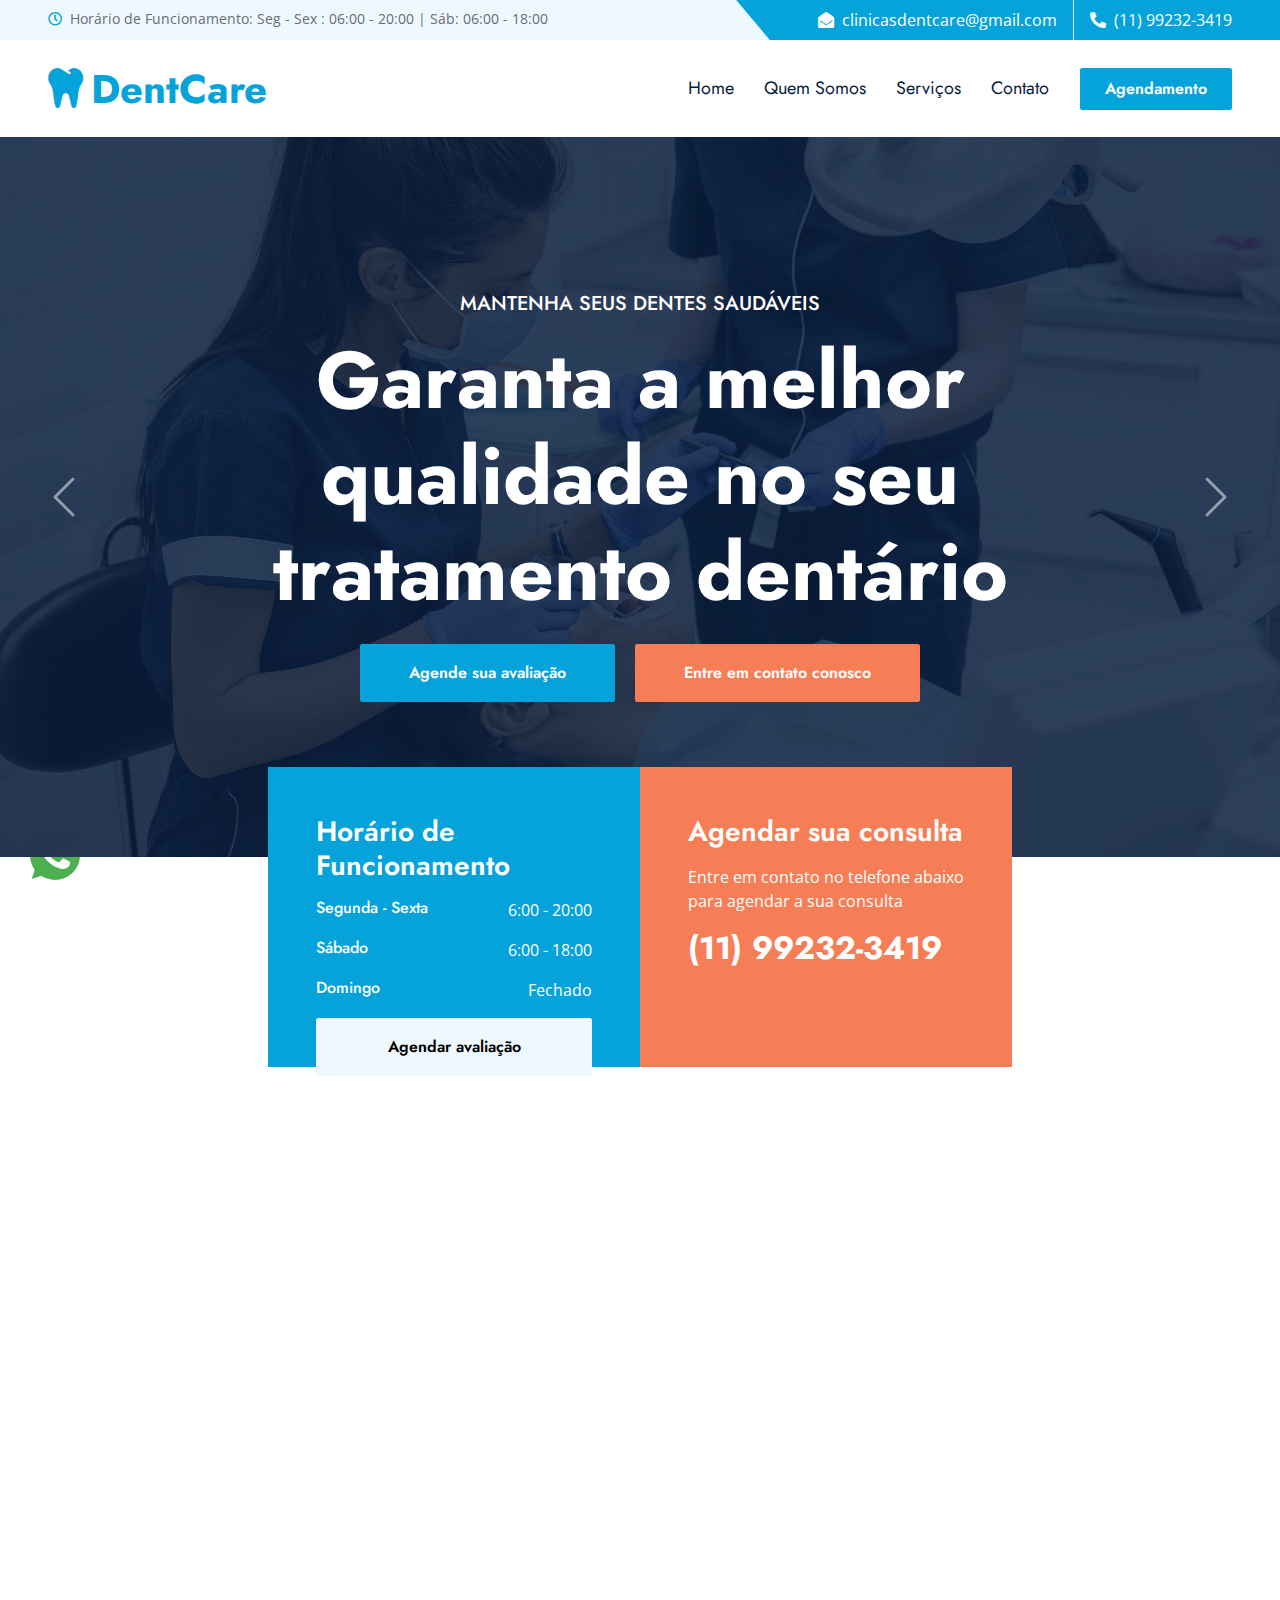
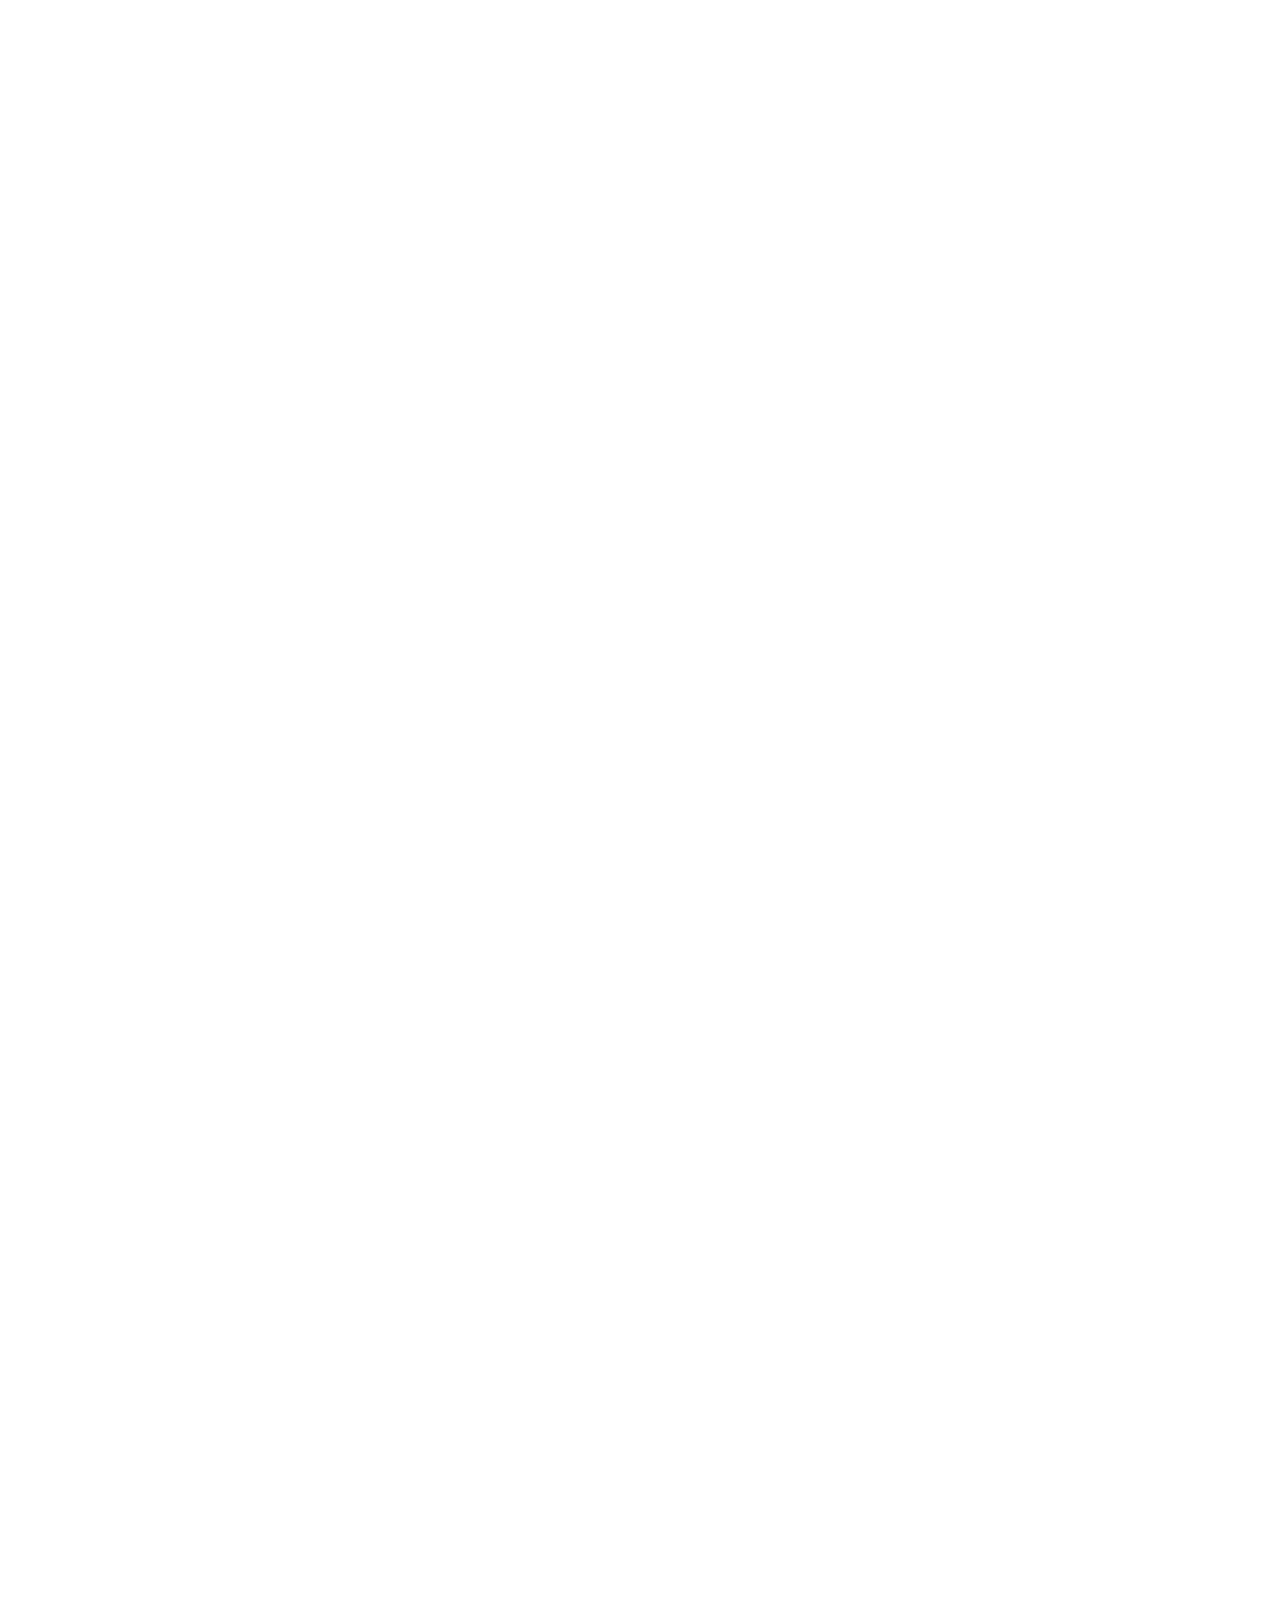
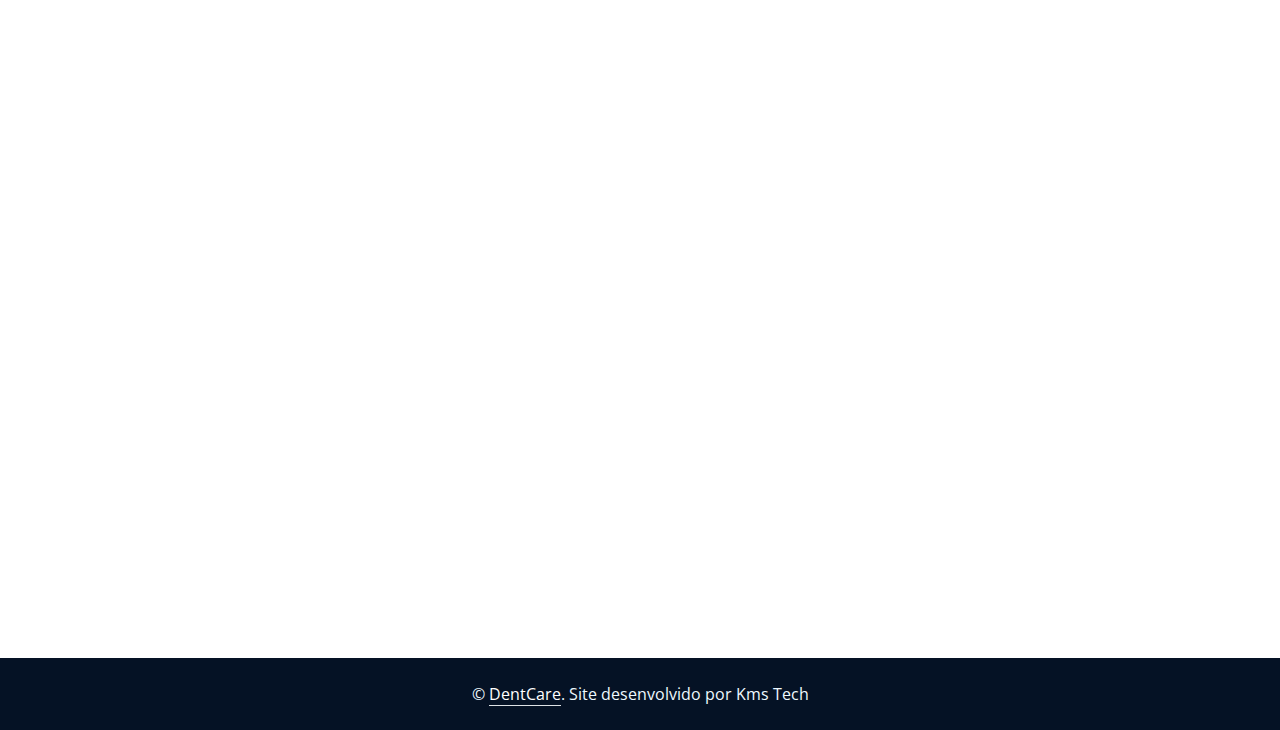
==== commit a48f3a06: "atualizacao botao whatsapp" ====
--- a/index.html
+++ b/index.html
@@ -1,12 +1,11 @@
 <!DOCTYPE html>
-<html lang="en">
+<html lang="pt-br">
 
 <head>
     <meta charset="utf-8">
     <title>DentCare - Clínica Odontológica</title>
     <meta content="width=device-width, initial-scale=1.0" name="viewport">
-    <meta content="Free HTML Templates" name="keywords">
-    <meta content="Free HTML Templates" name="description">
+  
 
     <!-- Favicon -->
     <link href="img/favicon.ico" rel="icon">
@@ -418,6 +417,12 @@
     </div>
     <!-- Footer End -->
 
+    <!--WhatsApp Button-->
+    <a href="https://api.whatsapp.com/send?phone=5519999999999&text=Texto%20aqui"
+    target="_blank"
+    style="position:fixed;bottom:20px;left:30px;">
+    <svg enable-background="new 0 0 512 512" width="50" height="50" version="1.1" viewBox="0 0 512 512" xml:space="preserve" xmlns="http://www.w3.org/2000/svg"><path d="M256.064,0h-0.128l0,0C114.784,0,0,114.816,0,256c0,56,18.048,107.904,48.736,150.048l-31.904,95.104  l98.4-31.456C155.712,496.512,204,512,256.064,512C397.216,512,512,397.152,512,256S397.216,0,256.064,0z" fill="#4CAF50"/><path d="m405.02 361.5c-6.176 17.44-30.688 31.904-50.24 36.128-13.376 2.848-30.848 5.12-89.664-19.264-75.232-31.168-123.68-107.62-127.46-112.58-3.616-4.96-30.4-40.48-30.4-77.216s18.656-54.624 26.176-62.304c6.176-6.304 16.384-9.184 26.176-9.184 3.168 0 6.016 0.16 8.576 0.288 7.52 0.32 11.296 0.768 16.256 12.64 6.176 14.88 21.216 51.616 23.008 55.392 1.824 3.776 3.648 8.896 1.088 13.856-2.4 5.12-4.512 7.392-8.288 11.744s-7.36 7.68-11.136 12.352c-3.456 4.064-7.36 8.416-3.008 15.936 4.352 7.36 19.392 31.904 41.536 51.616 28.576 25.44 51.744 33.568 60.032 37.024 6.176 2.56 13.536 1.952 18.048-2.848 5.728-6.176 12.8-16.416 20-26.496 5.12-7.232 11.584-8.128 18.368-5.568 6.912 2.4 43.488 20.48 51.008 24.224 7.52 3.776 12.48 5.568 14.304 8.736 1.792 3.168 1.792 18.048-4.384 35.52z" fill="#FAFAFA"/></svg>
+    </a>
 
     <!-- Back to Top -->
     <a href="#" class="btn btn-lg btn-primary btn-lg-square rounded back-to-top"><i class="bi bi-arrow-up"></i></a>
